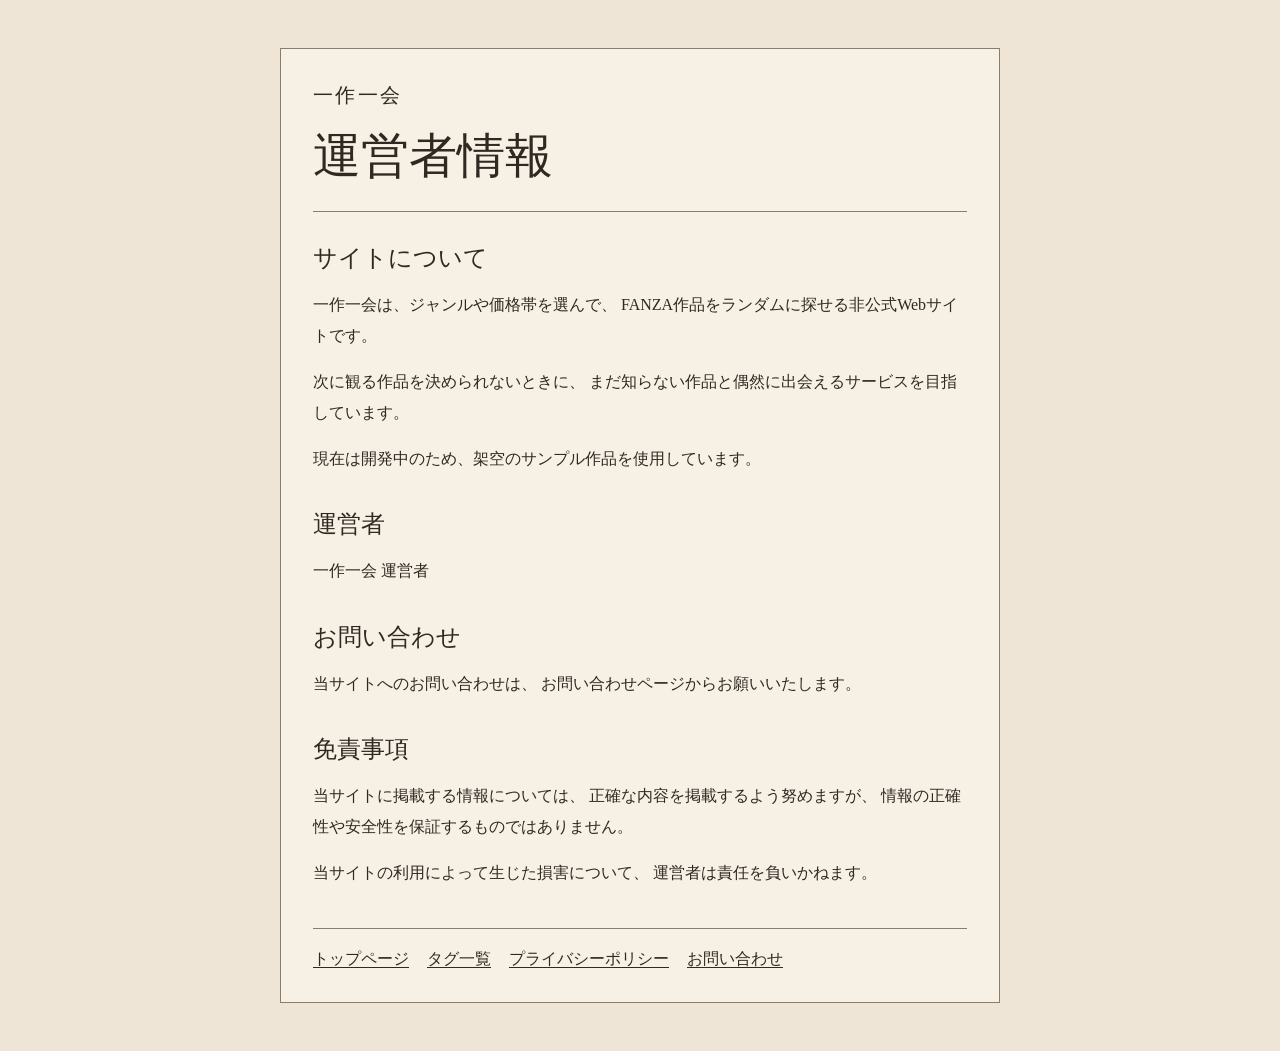
==== about.html @ f024fc67 "Add files via upload タグ機能と年齢確認を更新" ====
<!DOCTYPE html>
<html lang="ja">
<head>
  <meta charset="UTF-8">
  <meta name="viewport" content="width=device-width, initial-scale=1.0">

  <title>運営者情報 | 一作一会</title>

  <link rel="stylesheet" href="style.css">
</head>

<body>
  <main class="container legal-page">
    <header>
      <p class="site-name">一作一会</p>
      <h1>運営者情報</h1>
    </header>

    <section class="legal-content">
      <h2>サイトについて</h2>

      <p>
       一作一会は、ジャンルや価格帯を選んで、
       FANZA作品をランダムに探せる非公式Webサイトです。
      </p>

      <p>
       次に観る作品を決められないときに、
       まだ知らない作品と偶然に出会えるサービスを目指しています。
      </p>

       <p>
        現在は開発中のため、架空のサンプル作品を使用しています。
       </p>

      <h2>運営者</h2>

      <p>
         一作一会 運営者
      </p>

      <h2>お問い合わせ</h2>

      <p>
        当サイトへのお問い合わせは、
        お問い合わせページからお願いいたします。
      </p>

      <h2>免責事項</h2>

      <p>
        当サイトに掲載する情報については、
        正確な内容を掲載するよう努めますが、
        情報の正確性や安全性を保証するものではありません。
      </p>

      <p>
        当サイトの利用によって生じた損害について、
        運営者は責任を負いかねます。
      </p>
    </section>

    <nav class="back-link footer-links">
     <a href="index.html">トップページ</a>
     <a href="tags.html">タグ一覧</a>
     <a href="privacy.html">プライバシーポリシー</a>
     <a href="contact.html">お問い合わせ</a>
    </nav>
  </main>
</body>
</html>
---- style.css ----
/* =========================
   基本設定
========================= */

* {
  box-sizing: border-box;
}

body {
  margin: 0;
  min-height: 100vh;
  padding: 48px 20px;
  font-family: Georgia, "Times New Roman", serif;
  color: #2f2922;
  background: #eee5d6;
}

.container,
.age-gate {
  width: min(720px, 100%);
  margin: 0 auto;
  padding: 32px;
  border: 1px solid #8d7c68;
  background: #f7f0e5;
}

header {
  padding-bottom: 24px;
  border-bottom: 1px solid #8d7c68;
}

.site-name,
.age-gate-site-name {
  margin: 0 0 16px;
  font-size: 20px;
  line-height: 1.4;
  letter-spacing: 0.12em;
}

h1 {
  margin: 0;
  font-size: clamp(30px, 5vw, 48px);
  font-weight: normal;
  line-height: 1.3;
}


/* =========================
   共通ボタン・リンク
========================= */

button,
#productLink,
.age-gate-buttons a,
#tagSelectLink {
  padding: 11px 18px;
  border: 1px solid #594d40;
  border-radius: 0;
  font: inherit;
  color: #2f2922;
  background: transparent;
  text-decoration: none;
  cursor: pointer;
}

button:hover:not(:disabled),
#productLink:hover,
.age-gate-buttons a:hover,
#tagSelectLink:hover {
  color: #f7f0e5;
  background: #594d40;
}

button:disabled {
  cursor: not-allowed;
}


/* =========================
   年齢確認画面
========================= */

.age-gate-content {
  text-align: center;
}

.age-gate-site-name {
  margin-bottom: 24px;
}

.age-gate h1 {
  margin-bottom: 28px;
}

.age-gate-content > p:not(.age-gate-site-name) {
  margin: 0 0 12px;
  line-height: 1.8;
}

.age-gate-buttons {
  display: flex;
  justify-content: center;
  flex-wrap: wrap;
  gap: 12px;
  margin-top: 32px;
}


/* =========================
   サイト説明
========================= */

.site-introduction {
  margin: 24px 0 28px;
}

.site-introduction p {
  margin: 0 0 12px;
  line-height: 1.8;
}

.sample-notice {
  padding: 12px 14px;
  border-left: 3px solid #8d7c68;
  background: #eee5d6;
  font-size: 15px;
}


/* =========================
   検索条件エリア
========================= */

.search-conditions {
  margin: 32px 0 36px;
  padding: 22px;
  border: 1px solid #c2b29d;
  background: #f3eadc;
}

.condition-row {
  display: grid;
  grid-template-columns: minmax(0, 1fr) auto;
  gap: 24px;
  align-items: center;
}

.condition-row + .condition-row {
  margin-top: 18px;
}

.selected-tag-text {
  min-width: 0;
  margin: 0;
  line-height: 1.6;
  overflow-wrap: anywhere;
}

#selectedTagName {
  font-weight: bold;
}

#tagSelectLink {
  display: inline-block;
  white-space: nowrap;
  background: #f7f0e5;
}

.price-filter {
  display: flex;
  align-items: center;
  flex-wrap: wrap;
  gap: 8px;
  min-width: 0;
  margin: 0;
}

#priceSelect {
  min-width: 170px;
  padding: 8px 12px;
  border: 1px solid #8d7c68;
  border-radius: 0;
  font: inherit;
  color: #2f2922;
  background: #fffaf2;
}

#resultCount {
  margin: 0;
  line-height: 1.6;
  white-space: nowrap;
}

.condition-reset {
  margin-top: 22px;
  padding-top: 18px;
  border-top: 1px solid #c2b29d;
}

#resetButton {
  margin: 0;
  padding: 8px 16px;
}


/* =========================
   作品表示
========================= */

.product {
  padding-top: 4px;
  transition: opacity 0.25s ease;
}

.product.fade-out {
  opacity: 0;
}

#productImage {
  display: block;
  width: 100%;
  aspect-ratio: 16 / 9;
  object-fit: cover;
  border: 1px solid #8d7c68;
  background: #e4d7c3;
}

#title {
  margin: 24px 0 8px;
  font-size: 21px;
  line-height: 1.6;
}

#price {
  min-height: 24px;
  margin: 0;
}

#genre,
#message {
  line-height: 1.6;
}

.buttons {
  display: flex;
  flex-wrap: wrap;
  gap: 12px;
  margin-top: 28px;
}


/* =========================
   タグ一覧ページ
========================= */

.tag-page {
  padding-top: 28px;
}

.tag-page > p {
  margin: 0;
  line-height: 1.8;
}

#tagList {
  display: flex;
  flex-wrap: wrap;
  gap: 12px;
  margin-top: 24px;
}

#tagList a {
  display: inline-block;
  padding: 10px 16px;
  border: 1px solid #9f927e;
  color: inherit;
  background: #f4ecde;
  text-decoration: none;
}

#tagList a:hover {
  background: #e8dcc8;
}


/* =========================
   フッター
========================= */

.site-footer {
  margin-top: 40px;
  padding-top: 24px;
  border-top: 1px solid #8d7c68;
  font-size: 14px;
}

.footer-links {
  display: flex;
  flex-wrap: wrap;
  gap: 10px 18px;
}

.footer-links a,
.back-link a,
.contact-email a {
  color: #2f2922;
  text-underline-offset: 3px;
}

.footer-links a:hover {
  text-decoration-thickness: 2px;
}

.affiliate-notice {
  margin: 20px 0 10px;
  line-height: 1.7;
}

.copyright {
  margin: 0;
  font-size: 13px;
  letter-spacing: 0.04em;
}


/* =========================
   運営者情報・規約ページ
========================= */

.legal-page {
  max-width: 900px;
}

.legal-content {
  padding-top: 28px;
}

.legal-content h2 {
  margin: 32px 0 14px;
  font-size: 24px;
  font-weight: normal;
  line-height: 1.5;
}

.legal-content h2:first-child {
  margin-top: 0;
}

.legal-content p {
  margin: 0 0 16px;
  line-height: 1.9;
}

.policy-date {
  margin-top: 32px;
  text-align: right;
  font-size: 14px;
}

.back-link {
  margin: 40px 0 0;
  padding-top: 20px;
  border-top: 1px solid #8d7c68;
}


/* =========================
   お問い合わせ先
========================= */

.contact-information {
  margin-top: 28px;
  padding: 20px;
  border-left: 3px solid #8d7c68;
  background: #eee5d6;
}

.contact-information p {
  margin: 0 0 12px;
}

.contact-information p:last-child {
  margin-bottom: 0;
}

.contact-email {
  font-size: 18px;
  overflow-wrap: anywhere;
}


/* =========================
   スマートフォン表示
========================= */

@media (max-width: 600px) {
  body {
    padding: 16px;
  }

  .container,
  .age-gate {
    width: 100%;
    padding: 24px 18px;
  }

  h1 {
    font-size: 24px;
  }

  #title {
    font-size: 20px;
  }

  .search-conditions {
    margin: 24px 0 28px;
    padding: 18px;
  }

  .condition-row {
    grid-template-columns: 1fr;
    gap: 12px;
    align-items: start;
  }

  .condition-row + .condition-row {
    margin-top: 20px;
  }

  #tagSelectLink {
    width: 100%;
    text-align: center;
  }

  .price-filter {
    display: grid;
    grid-template-columns: 1fr;
    gap: 8px;
    width: 100%;
  }

  #priceSelect {
    width: 100%;
    min-width: 0;
  }

  #resultCount {
    white-space: normal;
  }

  .condition-reset {
    margin-top: 18px;
    padding-top: 16px;
  }

  .buttons,
  .age-gate-buttons,
  .footer-links {
    display: grid;
  }

  button,
  #productLink,
  .age-gate-buttons a {
    width: 100%;
    text-align: center;
  }

  #tagList {
    gap: 8px;
  }

  #tagList a {
    padding: 8px 12px;
    font-size: 14px;
  }

  .footer-links {
    gap: 12px;
  }

  .legal-content h2 {
    font-size: 21px;
  }

  .policy-date {
    text-align: left;
  }
}
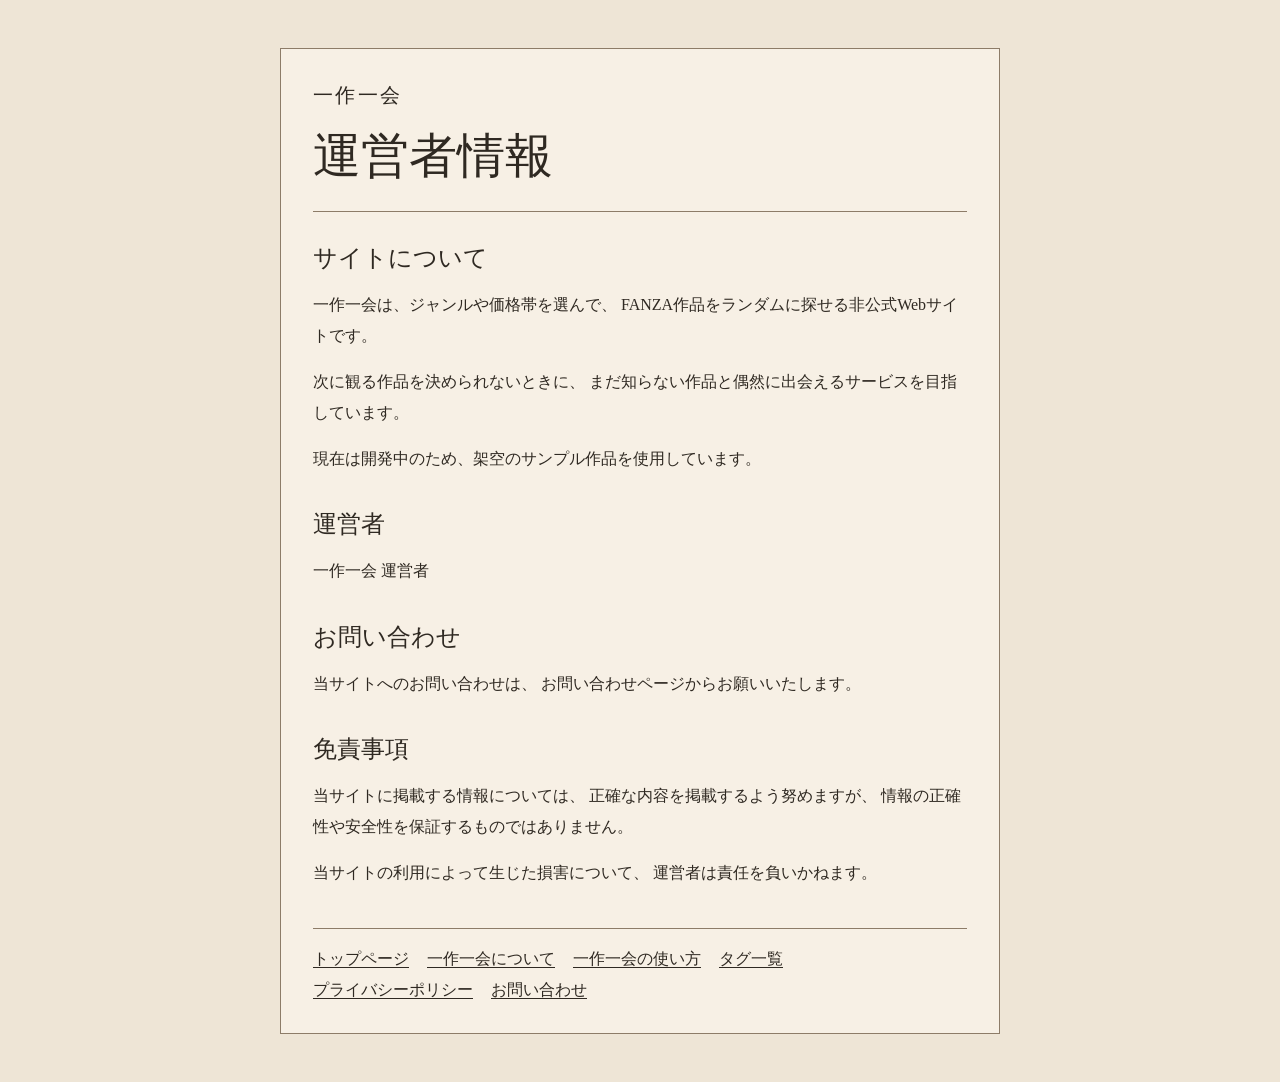
==== commit d106e208: "Add files via upload 使い方とサイトの概要についての説明ページを追加しました" ====
--- a/about.html
+++ b/about.html
@@ -62,8 +62,10 @@
 
     <nav class="back-link footer-links">
      <a href="index.html">トップページ</a>
+     <a href="concept.html">一作一会について</a>
+     <a href="guide.html">一作一会の使い方</a>
      <a href="tags.html">タグ一覧</a>
-     <a href="privacy.html">プライバシーポリシー</a>
+  　 <a href="privacy.html">プライバシーポリシー</a>
      <a href="contact.html">お問い合わせ</a>
     </nav>
   </main>
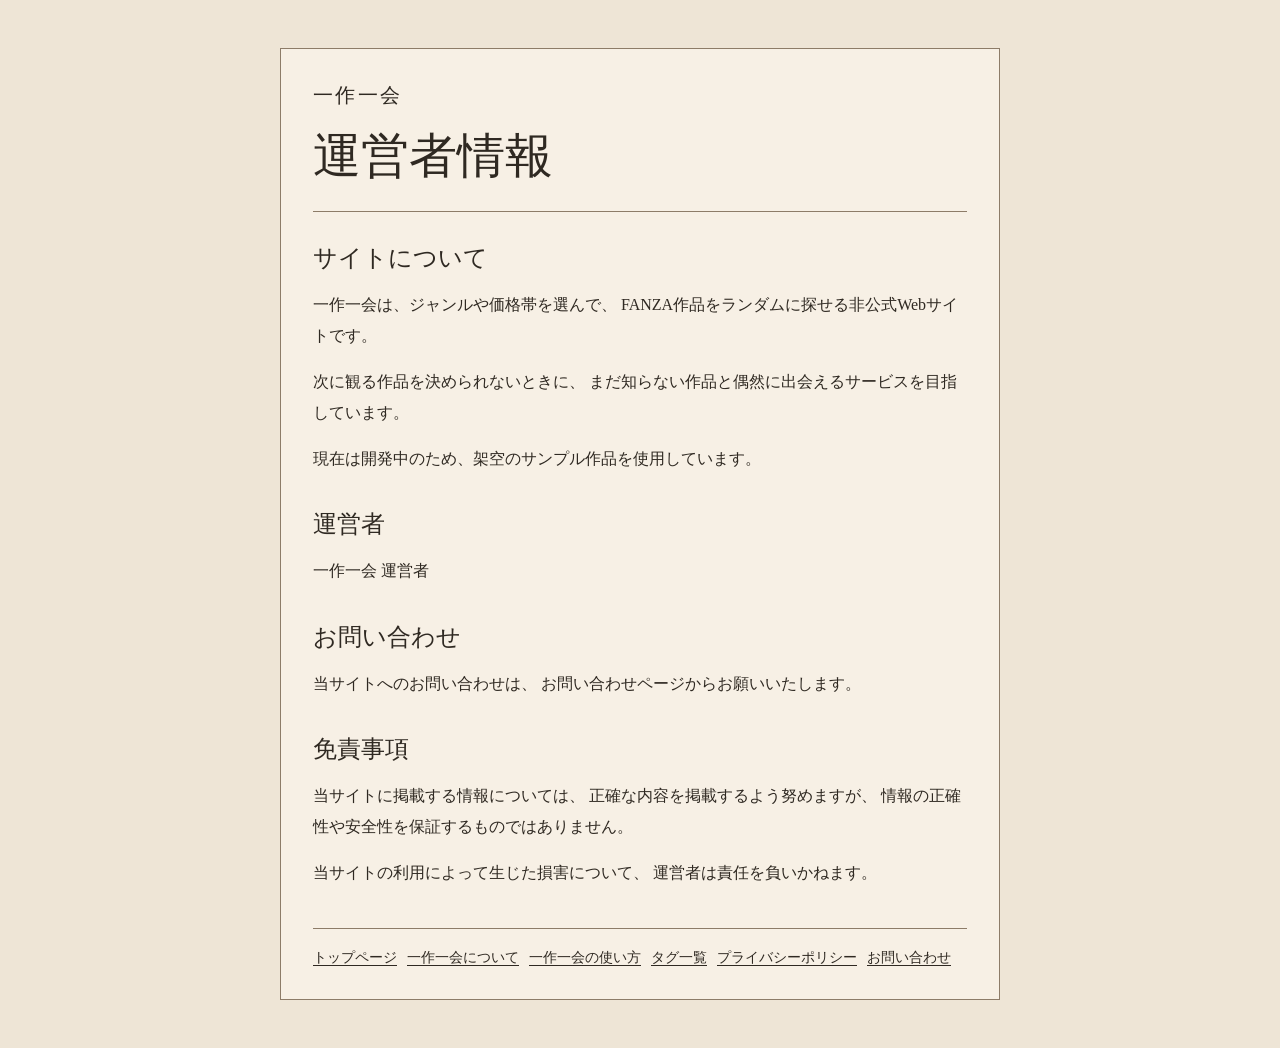
==== commit b69565ac: "Add files via upload サイト内リンクとフッターレイアウトを調整" ====
--- a/about.html
+++ b/about.html
@@ -12,7 +12,9 @@
 <body>
   <main class="container legal-page">
     <header>
-      <p class="site-name">一作一会</p>
+      <p class="site-name">
+       <a href="index.html">一作一会</a>
+      </p>
       <h1>運営者情報</h1>
     </header>
 
@@ -65,7 +67,7 @@
      <a href="concept.html">一作一会について</a>
      <a href="guide.html">一作一会の使い方</a>
      <a href="tags.html">タグ一覧</a>
-  　 <a href="privacy.html">プライバシーポリシー</a>
+     <a href="privacy.html">プライバシーポリシー</a>
      <a href="contact.html">お問い合わせ</a>
     </nav>
   </main>
--- a/style.css
+++ b/style.css
@@ -296,7 +296,7 @@
 
 .footer-links {
   display: flex;
-  flex-wrap: wrap;
+  flex-wrap: nowrap;
   gap: 10px 18px;
 }
 
@@ -322,6 +322,11 @@
   letter-spacing: 0.04em;
 }
 
+.footer-divider {
+  margin: 28px 0 24px;
+  border-top: 1px solid #b8aa95;
+}
+
 
 /* =========================
    運営者情報・規約ページ
@@ -393,6 +398,19 @@
    スマートフォン表示
 ========================= */
 
+@media (min-width: 601px) {
+  .footer-links {
+    flex-wrap: nowrap;
+    gap: 10px;
+    justify-content: flex-start;
+  }
+
+  .footer-links a {
+    white-space: nowrap;
+    font-size: 14px;
+  }
+}
+
 @media (max-width: 600px) {
   body {
     padding: 16px;
@@ -477,6 +495,7 @@
 
   .footer-links {
     gap: 12px;
+    flex-wrap: wrap;
   }
 
   .legal-content h2 {
@@ -486,4 +505,13 @@
   .policy-date {
     text-align: left;
   }
+}
+
+.site-name a {
+  color: inherit;
+  text-decoration: none;
+}
+
+.site-name a:hover {
+  text-decoration: none;
 }
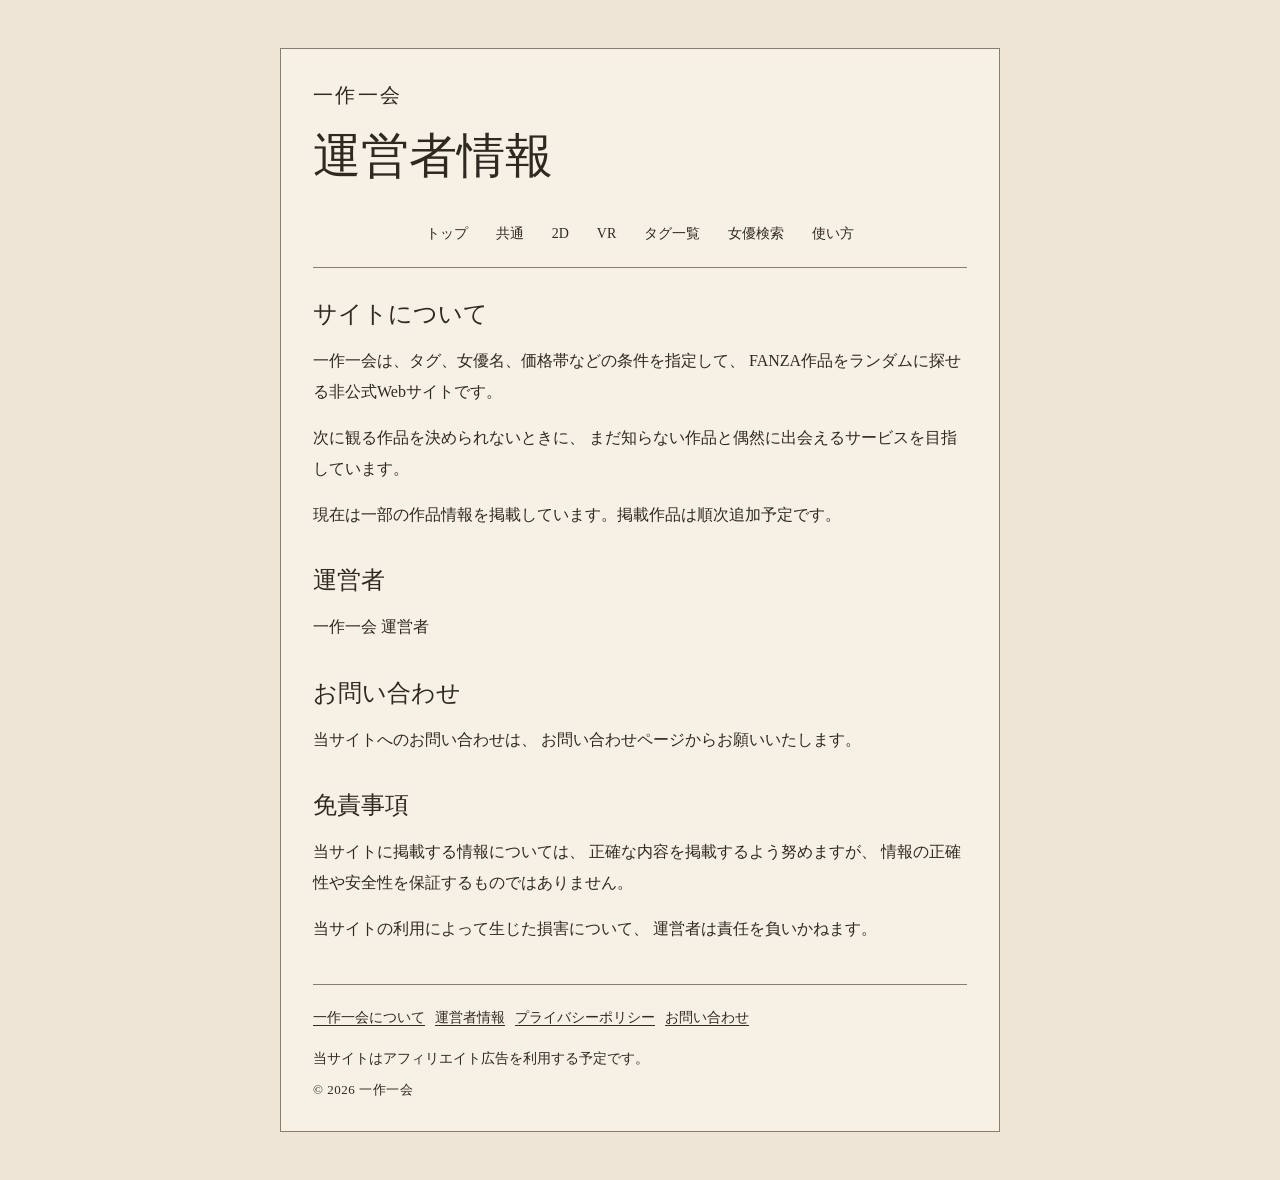
==== commit 641559e9: "2D VR対応と実作品データ追加" ====
--- a/about.html
+++ b/about.html
@@ -1,10 +1,13 @@
 <!DOCTYPE html>
 <html lang="ja">
+
 <head>
   <meta charset="UTF-8">
   <meta name="viewport" content="width=device-width, initial-scale=1.0">
 
   <title>運営者情報 | 一作一会</title>
+
+  <meta name="description" content="FANZA作品をランダムに探せる非公式Webサイト「一作一会」の運営者情報、サイト概要、免責事項について掲載しています。">
 
   <link rel="stylesheet" href="style.css">
 </head>
@@ -13,32 +16,43 @@
   <main class="container legal-page">
     <header>
       <p class="site-name">
-       <a href="index.html">一作一会</a>
+        <a href="index.html">一作一会</a>
       </p>
+
       <h1>運営者情報</h1>
+
+      <nav class="main-nav">
+        <a href="index.html">トップ</a>
+        <a href="index.html">共通</a>
+        <a href="index.html?type=2d">2D</a>
+        <a href="index.html?type=vr">VR</a>
+        <a href="tags.html">タグ一覧</a>
+        <a href="actresses.html">女優検索</a>
+        <a href="guide.html">使い方</a>
+      </nav>
     </header>
 
     <section class="legal-content">
       <h2>サイトについて</h2>
 
       <p>
-       一作一会は、ジャンルや価格帯を選んで、
-       FANZA作品をランダムに探せる非公式Webサイトです。
+        一作一会は、タグ、女優名、価格帯などの条件を指定して、
+        FANZA作品をランダムに探せる非公式Webサイトです。
       </p>
 
       <p>
-       次に観る作品を決められないときに、
-       まだ知らない作品と偶然に出会えるサービスを目指しています。
+        次に観る作品を決められないときに、
+        まだ知らない作品と偶然に出会えるサービスを目指しています。
       </p>
 
-       <p>
-        現在は開発中のため、架空のサンプル作品を使用しています。
-       </p>
+      <p class="development-notice">
+        現在は一部の作品情報を掲載しています。掲載作品は順次追加予定です。
+      </p>
 
       <h2>運営者</h2>
 
       <p>
-         一作一会 運営者
+        一作一会 運営者
       </p>
 
       <h2>お問い合わせ</h2>
@@ -62,14 +76,23 @@
       </p>
     </section>
 
-    <nav class="back-link footer-links">
-     <a href="index.html">トップページ</a>
-     <a href="concept.html">一作一会について</a>
-     <a href="guide.html">一作一会の使い方</a>
-     <a href="tags.html">タグ一覧</a>
-     <a href="privacy.html">プライバシーポリシー</a>
-     <a href="contact.html">お問い合わせ</a>
-    </nav>
+    <footer class="site-footer">
+      <nav class="footer-links">
+        <a href="concept.html">一作一会について</a>
+        <a href="about.html">運営者情報</a>
+        <a href="privacy.html">プライバシーポリシー</a>
+        <a href="contact.html">お問い合わせ</a>
+      </nav>
+
+      <p class="affiliate-notice">
+        当サイトはアフィリエイト広告を利用する予定です。
+      </p>
+
+      <p class="copyright">
+        &copy; 2026 一作一会
+      </p>
+    </footer>
   </main>
 </body>
+
 </html>
--- a/style.css
+++ b/style.css
@@ -29,6 +29,31 @@
   border-bottom: 1px solid #8d7c68;
 }
 
+/* =========================
+上部ナビゲーション
+========================= */
+
+.main-nav {
+  display: flex;
+  justify-content: center;
+  align-items: center;
+  gap: 28px;
+  margin: 22px 0 0;
+  padding: 16px 0 0;
+}
+
+.main-nav a {
+  color: #2f2922;
+  font-size: 14px;
+  text-decoration: none;
+  white-space: nowrap;
+}
+
+.main-nav a:hover {
+  text-decoration: underline;
+  text-underline-offset: 3px;
+}
+
 .site-name,
 .age-gate-site-name {
   margin: 0 0 16px;
@@ -52,7 +77,8 @@
 button,
 #productLink,
 .age-gate-buttons a,
-#tagSelectLink {
+#tagSelectLink,
+#actressSelectLink {
   padding: 11px 18px;
   border: 1px solid #594d40;
   border-radius: 0;
@@ -66,7 +92,8 @@
 button:hover:not(:disabled),
 #productLink:hover,
 .age-gate-buttons a:hover,
-#tagSelectLink:hover {
+#tagSelectLink:hover,
+#actressSelectLink:hover {
   color: #f7f0e5;
   background: #594d40;
 }
@@ -160,7 +187,8 @@
   font-weight: bold;
 }
 
-#tagSelectLink {
+#tagSelectLink,
+#actressSelectLink {
   display: inline-block;
   white-space: nowrap;
   background: #f7f0e5;
@@ -422,9 +450,26 @@
     padding: 24px 18px;
   }
 
-  h1 {
+  h1 {  justify-content: flex-start;
+    gap: 18px;
+    margin: 16px 0 20px;
+    padding: 10px 0;
+    overflow-x: auto;
     font-size: 24px;
   }
+
+  .main-nav {
+  justify-content: flex-start;
+  gap: 18px;
+  margin: 18px 0 0;
+  padding: 14px 0 0;
+  overflow-x: auto;
+}
+
+.main-nav a {
+  flex: 0 0 auto;
+  font-size: 13px;
+}
 
   #title {
     font-size: 20px;
@@ -445,10 +490,11 @@
     margin-top: 20px;
   }
 
-  #tagSelectLink {
-    width: 100%;
-    text-align: center;
-  }
+  #tagSelectLink,
+  #actressSelectLink {
+  width: 100%;
+  text-align: center;
+}
 
   .price-filter {
     display: grid;
@@ -514,4 +560,60 @@
 
 .site-name a:hover {
   text-decoration: none;
+}
+
+.actress-search {
+  margin-top: 24px;
+}
+
+.actress-search label {
+  display: block;
+  margin-bottom: 8px;
+}
+
+#actressSearchInput {
+  width: 100%;
+  max-width: 360px;
+  padding: 10px 12px;
+  font-size: 16px;
+}
+
+#actressResults {
+  margin-top: 16px;
+  display: flex;
+  flex-direction: column;
+  align-items: flex-start;
+  gap: 8px;
+}
+
+#actressResults a {
+  display: inline-block;
+  padding: 6px 10px;
+}
+
+.main-nav a.active-type {
+  display: inline-block;
+  padding: 6px 14px;
+  border: 1px solid #594d40;
+  background: #594d40;
+  color: #f8f3ea;
+  text-decoration: none;
+}
+
+.type-indicator {
+  display: inline-block;
+  margin-top: 16px;
+  padding: 8px 14px;
+  border: 1px solid #594d40;
+  background: #efe4d3;
+  color: #594d40;
+  font-size: 14px;
+}
+
+.type-indicator.is-2d {
+  background: #efe4d3;
+}
+
+.type-indicator.is-vr {
+  background: #e4eadf;
 }
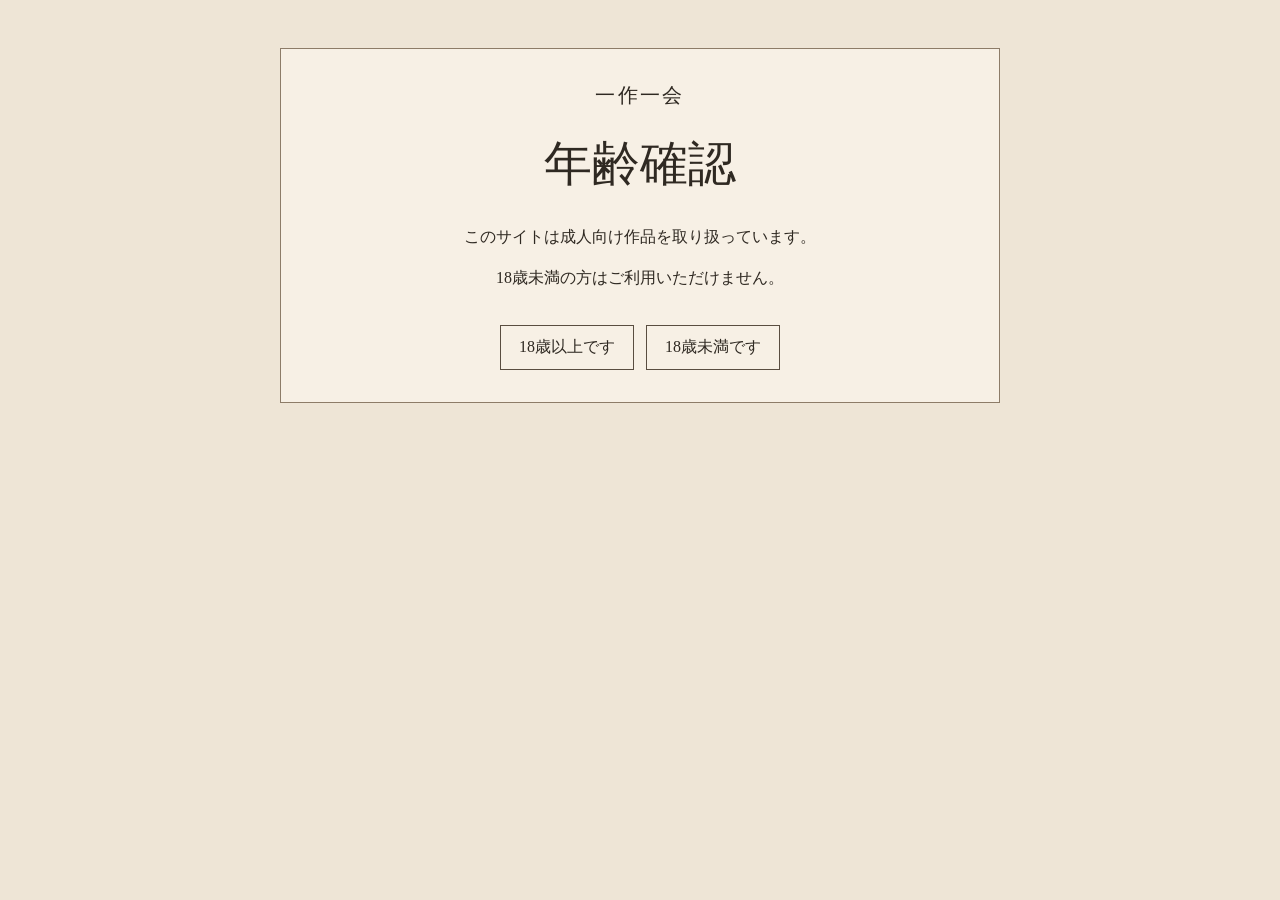
==== commit 6c6c6763: "Add affiliate links and PR notices" ====
--- a/about.html
+++ b/about.html
@@ -13,7 +13,33 @@
 </head>
 
 <body>
-  <main class="container legal-page">
+  <div id="ageGate" class="age-gate">
+    <div class="age-gate-content">
+      <p class="age-gate-site-name">一作一会</p>
+
+      <h1>年齢確認</h1>
+
+      <p>
+        このサイトは成人向け作品を取り扱っています。
+      </p>
+
+      <p>
+        18歳未満の方はご利用いただけません。
+      </p>
+
+      <div class="age-gate-buttons">
+        <button id="ageConfirmButton" type="button">
+          18歳以上です
+        </button>
+
+        <a href="https://www.google.com/">
+          18歳未満です
+        </a>
+      </div>
+    </div>
+  </div>
+
+  <main id="mainContent" class="container legal-page" hidden>
     <header>
       <p class="site-name">
         <a href="index.html">一作一会</a>
@@ -31,6 +57,10 @@
         <a href="guide.html">使い方</a>
       </nav>
     </header>
+
+    <p class="affiliate-pr-notice">
+      <strong>PR</strong> 当サイトはアフィリエイト広告を利用しています。
+    </p>
 
     <section class="legal-content">
       <h2>サイトについて</h2>
@@ -85,14 +115,34 @@
       </nav>
 
       <p class="affiliate-notice">
-        当サイトはアフィリエイト広告を利用する予定です。
-      </p>
+        当サイトはアフィリエイト広告を利用しています。
+      </p>>
 
       <p class="copyright">
         &copy; 2026 一作一会
       </p>
     </footer>
   </main>
+
+  <script>
+    const ageGate = document.getElementById("ageGate");
+    const mainContent = document.getElementById("mainContent");
+    const ageConfirmButton = document.getElementById("ageConfirmButton");
+
+    const ageConfirmed = sessionStorage.getItem("ageConfirmed");
+
+    if (ageConfirmed === "true") {
+      ageGate.hidden = true;
+      mainContent.hidden = false;
+    }
+
+    ageConfirmButton.addEventListener("click", () => {
+      sessionStorage.setItem("ageConfirmed", "true");
+
+      ageGate.hidden = true;
+      mainContent.hidden = false;
+    });
+  </script>
 </body>
 
 </html>
--- a/style.css
+++ b/style.css
@@ -132,6 +132,23 @@
   margin-top: 32px;
 }
 
+/* =========================
+   PR表記
+========================= */
+
+.affiliate-pr-notice {
+  margin: 20px 0 0;
+  padding: 10px 14px;
+  border-left: 3px solid #8d7c68;
+  background: #eee5d6;
+  font-size: 14px;
+  line-height: 1.6;
+}
+
+.affiliate-pr-notice strong {
+  margin-right: 6px;
+  font-size: 15px;
+}
 
 /* =========================
    サイト説明
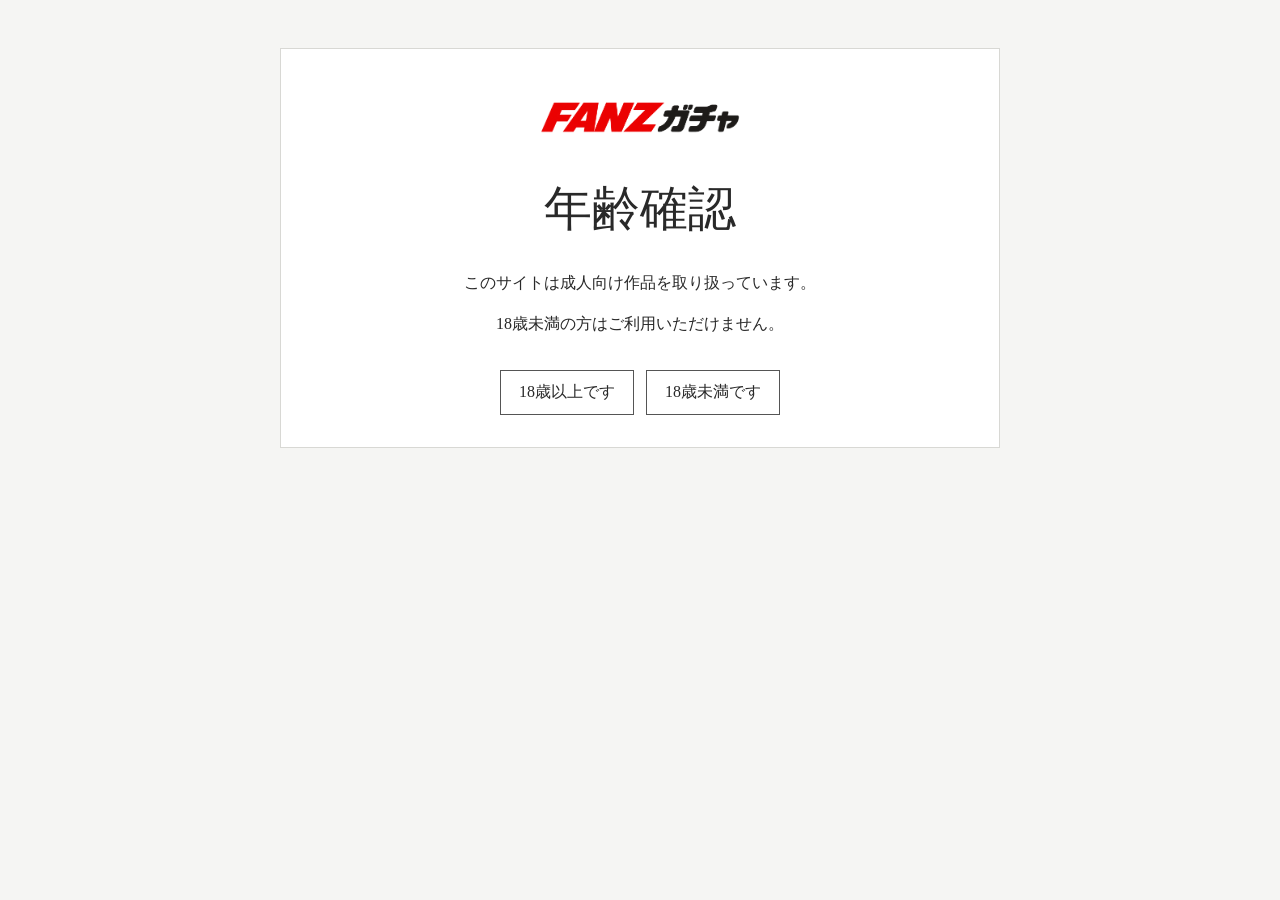
==== commit 71537560: "Add multi-tag and multi-actress filtering" ====
--- a/about.html
+++ b/about.html
@@ -5,9 +5,12 @@
   <meta charset="UTF-8">
   <meta name="viewport" content="width=device-width, initial-scale=1.0">
 
-  <title>運営者情報 | 一作一会</title>
+  <title>運営者情報｜FANZガチャ</title>
 
-  <meta name="description" content="FANZA作品をランダムに探せる非公式Webサイト「一作一会」の運営者情報、サイト概要、免責事項について掲載しています。">
+  <meta
+    name="description"
+    content="FANZA作品をランダムに探せる非公式Webサイト「FANZガチャ」の運営者情報、サイト概要、免責事項について掲載しています。"
+  >
 
   <link rel="stylesheet" href="style.css">
 </head>
@@ -15,7 +18,13 @@
 <body>
   <div id="ageGate" class="age-gate">
     <div class="age-gate-content">
-      <p class="age-gate-site-name">一作一会</p>
+      <p class="age-gate-site-name">
+        <img
+          src="images/fanz-gacha-logo.png"
+          alt="FANZガチャ"
+          class="site-logo-image"
+        >
+      </p>
 
       <h1>年齢確認</h1>
 
@@ -42,7 +51,13 @@
   <main id="mainContent" class="container legal-page" hidden>
     <header>
       <p class="site-name">
-        <a href="index.html">一作一会</a>
+        <a href="index.html">
+          <img
+            src="images/fanz-gacha-logo.png"
+            alt="FANZガチャ"
+            class="site-logo-image"
+          >
+        </a>
       </p>
 
       <h1>運営者情報</h1>
@@ -66,24 +81,31 @@
       <h2>サイトについて</h2>
 
       <p>
-        一作一会は、タグ、女優名、価格帯などの条件を指定して、
+        FANZガチャは、タグ、女優名、2D・VRなどの条件から、
         FANZA作品をランダムに探せる非公式Webサイトです。
       </p>
 
       <p>
-        次に観る作品を決められないときに、
-        まだ知らない作品と偶然に出会えるサービスを目指しています。
+        条件に合う作品の中から1作品をランダムに表示することで、
+        自分では選ばなかった作品や、まだ知らない作品と出会えるサービスを目指しています。
       </p>
 
-      <p class="development-notice">
-        現在は一部の作品情報を掲載しています。掲載作品は順次追加予定です。
+      <p>
+        当サイトでは、FANZA Web APIの対象作品から
+        条件に合う作品情報を取得して表示しています。
       </p>
+
+      <p>
+        FANZガチャはFANZAの公式サービスではありません。
+      </p>
+
 
       <h2>運営者</h2>
 
       <p>
-        一作一会 運営者
+        FANZガチャ 運営者
       </p>
+
 
       <h2>お問い合わせ</h2>
 
@@ -92,23 +114,47 @@
         お問い合わせページからお願いいたします。
       </p>
 
+
+      <h2>アフィリエイトについて</h2>
+
+      <p>
+        当サイトはアフィリエイト広告を利用しています。
+      </p>
+
+      <p>
+        当サイト内の商品リンクなどを経由して商品が購入された場合、
+        運営者が報酬を受け取ることがあります。
+      </p>
+
+
       <h2>免責事項</h2>
 
       <p>
         当サイトに掲載する情報については、
-        正確な内容を掲載するよう努めますが、
-        情報の正確性や安全性を保証するものではありません。
+        正確な内容を提供するよう努めていますが、
+        情報の正確性、完全性、最新性を保証するものではありません。
       </p>
 
       <p>
-        当サイトの利用によって生じた損害について、
-        運営者は責任を負いかねます。
+        作品の価格、販売状況、配信状況、商品内容などは
+        変更される場合があります。
+        最新の情報はFANZAの商品ページでご確認ください。
+      </p>
+
+      <p>
+        当サイトからリンクやバナーなどによって移動した外部サイトで提供される
+        情報、商品、サービス等について、当サイトは責任を負いかねます。
+      </p>
+
+      <p>
+        当サイトの利用によって生じた損害やトラブルについて、
+        運営者は責任を負いかねますので、あらかじめご了承ください。
       </p>
     </section>
 
     <footer class="site-footer">
       <nav class="footer-links">
-        <a href="concept.html">一作一会について</a>
+        <a href="concept.html">FANZガチャについて</a>
         <a href="about.html">運営者情報</a>
         <a href="privacy.html">プライバシーポリシー</a>
         <a href="contact.html">お問い合わせ</a>
@@ -116,10 +162,10 @@
 
       <p class="affiliate-notice">
         当サイトはアフィリエイト広告を利用しています。
-      </p>>
+      </p>
 
       <p class="copyright">
-        &copy; 2026 一作一会
+        &copy; 2026 FANZガチャ
       </p>
     </footer>
   </main>
--- a/style.css
+++ b/style.css
@@ -10,9 +10,10 @@
   margin: 0;
   min-height: 100vh;
   padding: 48px 20px;
+
   font-family: Georgia, "Times New Roman", serif;
-  color: #2f2922;
-  background: #eee5d6;
+  color: #292929;
+  background: #f5f5f3;
 }
 
 .container,
@@ -20,17 +21,51 @@
   width: min(720px, 100%);
   margin: 0 auto;
   padding: 32px;
-  border: 1px solid #8d7c68;
-  background: #f7f0e5;
+
+  background: #ffffff;
+  border: 1px solid #d8d8d4;
 }
 
 header {
   padding-bottom: 24px;
-  border-bottom: 1px solid #8d7c68;
-}
-
-/* =========================
-上部ナビゲーション
+  border-bottom: 1px solid #d4d4d0;
+}
+
+h1 {
+  margin: 0;
+
+  font-size: clamp(30px, 5vw, 48px);
+  font-weight: normal;
+  line-height: 1.3;
+}
+
+
+/* =========================
+   ロゴ
+========================= */
+
+.site-name,
+.age-gate-site-name {
+  margin: 0 0 14px;
+}
+
+.site-name a {
+  display: inline-block;
+
+  color: inherit;
+  text-decoration: none;
+}
+
+.site-logo-image {
+  display: block;
+  width: 220px;
+  max-width: 100%;
+  height: auto;
+}
+
+
+/* =========================
+   上部ナビゲーション
 ========================= */
 
 .main-nav {
@@ -38,12 +73,15 @@
   justify-content: center;
   align-items: center;
   gap: 28px;
-  margin: 22px 0 0;
-  padding: 16px 0 0;
+
+  margin: 12px 0 0;
+  padding-top: 10px;
 }
 
 .main-nav a {
-  color: #2f2922;
+  flex: 0 0 auto;
+
+  color: #292929;
   font-size: 14px;
   text-decoration: none;
   white-space: nowrap;
@@ -54,19 +92,40 @@
   text-underline-offset: 3px;
 }
 
-.site-name,
-.age-gate-site-name {
-  margin: 0 0 16px;
-  font-size: 20px;
-  line-height: 1.4;
-  letter-spacing: 0.12em;
-}
-
-h1 {
-  margin: 0;
-  font-size: clamp(30px, 5vw, 48px);
-  font-weight: normal;
-  line-height: 1.3;
+.main-nav a.active-type {
+  padding: 6px 14px;
+
+  border: 1px solid #3f3f3f;
+  background: #3f3f3f;
+  color: #ffffff;
+
+  text-decoration: none;
+}
+
+
+/* =========================
+   表示タイプ
+========================= */
+
+.type-indicator {
+  display: inline-block;
+
+  margin-top: 12px;
+  padding: 8px 14px;
+
+  border: 1px solid #c8c8c4;
+  background: #f7f7f5;
+
+  color: #444444;
+  font-size: 14px;
+}
+
+.type-indicator.is-2d {
+  background: #f7f7f5;
+}
+
+.type-indicator.is-vr {
+  background: #f1f5f1;
 }
 
 
@@ -80,11 +139,14 @@
 #tagSelectLink,
 #actressSelectLink {
   padding: 11px 18px;
-  border: 1px solid #594d40;
+
+  border: 1px solid #555555;
   border-radius: 0;
+
   font: inherit;
-  color: #2f2922;
-  background: transparent;
+  color: #292929;
+  background: #ffffff;
+
   text-decoration: none;
   cursor: pointer;
 }
@@ -94,12 +156,13 @@
 .age-gate-buttons a:hover,
 #tagSelectLink:hover,
 #actressSelectLink:hover {
-  color: #f7f0e5;
-  background: #594d40;
+  color: #ffffff;
+  background: #3f3f3f;
 }
 
 button:disabled {
   cursor: not-allowed;
+  opacity: 0.55;
 }
 
 
@@ -112,6 +175,9 @@
 }
 
 .age-gate-site-name {
+  display: flex;
+  justify-content: center;
+
   margin-bottom: 24px;
 }
 
@@ -119,7 +185,7 @@
   margin-bottom: 28px;
 }
 
-.age-gate-content > p:not(.age-gate-site-name) {
+.age-gate-content>p:not(.age-gate-site-name) {
   margin: 0 0 12px;
   line-height: 1.8;
 }
@@ -129,8 +195,10 @@
   justify-content: center;
   flex-wrap: wrap;
   gap: 12px;
+
   margin-top: 32px;
 }
+
 
 /* =========================
    PR表記
@@ -138,9 +206,11 @@
 
 .affiliate-pr-notice {
   margin: 20px 0 0;
-  padding: 10px 14px;
-  border-left: 3px solid #8d7c68;
-  background: #eee5d6;
+  padding: 11px 14px;
+
+  border-left: 3px solid #777777;
+  background: #f4f4f2;
+
   font-size: 14px;
   line-height: 1.6;
 }
@@ -150,6 +220,7 @@
   font-size: 15px;
 }
 
+
 /* =========================
    サイト説明
 ========================= */
@@ -165,8 +236,10 @@
 
 .sample-notice {
   padding: 12px 14px;
-  border-left: 3px solid #8d7c68;
-  background: #eee5d6;
+
+  border-left: 3px solid #777777;
+  background: #f4f4f2;
+
   font-size: 15px;
 }
 
@@ -176,10 +249,12 @@
 ========================= */
 
 .search-conditions {
-  margin: 32px 0 36px;
-  padding: 22px;
-  border: 1px solid #c2b29d;
-  background: #f3eadc;
+  margin: 30px 0 34px;
+  padding: 20px 0;
+
+  border-top: 1px solid #e2e2df;
+  border-bottom: 1px solid #e2e2df;
+  background: transparent;
 }
 
 .condition-row {
@@ -189,13 +264,14 @@
   align-items: center;
 }
 
-.condition-row + .condition-row {
-  margin-top: 18px;
+.condition-row+.condition-row {
+  margin-top: 16px;
 }
 
 .selected-tag-text {
   min-width: 0;
   margin: 0;
+
   line-height: 1.6;
   overflow-wrap: anywhere;
 }
@@ -207,44 +283,25 @@
 #tagSelectLink,
 #actressSelectLink {
   display: inline-block;
+  min-width: 130px;
   white-space: nowrap;
-  background: #f7f0e5;
-}
-
-.price-filter {
-  display: flex;
-  align-items: center;
-  flex-wrap: wrap;
-  gap: 8px;
-  min-width: 0;
-  margin: 0;
-}
-
-#priceSelect {
-  min-width: 170px;
-  padding: 8px 12px;
-  border: 1px solid #8d7c68;
-  border-radius: 0;
-  font: inherit;
-  color: #2f2922;
-  background: #fffaf2;
-}
-
-#resultCount {
-  margin: 0;
-  line-height: 1.6;
-  white-space: nowrap;
+  text-align: center;
 }
 
 .condition-reset {
-  margin-top: 22px;
-  padding-top: 18px;
-  border-top: 1px solid #c2b29d;
+  margin-top: 20px;
+  padding-top: 16px;
+
+  border-top: 1px solid #eeeeeb;
 }
 
 #resetButton {
   margin: 0;
-  padding: 8px 16px;
+  padding: 7px 14px;
+
+  border-color: #b8b8b4;
+  color: #666666;
+  font-size: 14px;
 }
 
 
@@ -265,24 +322,31 @@
   display: block;
   width: 100%;
   aspect-ratio: 16 / 9;
-  object-fit: cover;
-  border: 1px solid #8d7c68;
-  background: #e4d7c3;
+  object-fit: contain;
+
+  border: 1px solid #e0e0dc;
+  background: #f6f6f4;
 }
 
 #title {
-  margin: 24px 0 8px;
+  margin: 20px 0 8px;
+
   font-size: 21px;
   line-height: 1.6;
 }
 
 #price {
   min-height: 24px;
-  margin: 0;
-}
-
-#genre,
+  margin: 6px 0 0;
+}
+
+#genre {
+  margin-top: 12px;
+  line-height: 1.7;
+}
+
 #message {
+  margin-top: 12px;
   line-height: 1.6;
 }
 
@@ -290,7 +354,8 @@
   display: flex;
   flex-wrap: wrap;
   gap: 12px;
-  margin-top: 28px;
+
+  margin-top: 24px;
 }
 
 
@@ -302,31 +367,278 @@
   padding-top: 28px;
 }
 
-.tag-page > p {
-  margin: 0;
+.tag-page>p {
+  margin: 0 0 8px;
   line-height: 1.8;
 }
 
-#tagList {
+
+/* 選択中タグエリア */
+
+.tag-selection-panel {
+  margin-top: 22px;
+  padding: 18px;
+
+  border: 1px solid #d8d8d4;
+  background: #f7f7f5;
+}
+
+.tag-selection-title {
+  margin: 0 0 14px;
+
+  font-size: 15px;
+  font-weight: bold;
+}
+
+#selectedTags {
   display: flex;
   flex-wrap: wrap;
-  gap: 12px;
+  gap: 8px;
+
+  min-height: 36px;
+}
+
+.no-selected-tags {
+  color: #777777;
+  font-size: 14px;
+  line-height: 36px;
+}
+
+.selected-tag-chip {
+  width: auto;
+  padding: 7px 10px;
+
+  border: 1px solid #222222;
+  background: #222222;
+  color: #ffffff;
+
+  font-size: 14px;
+}
+
+.selected-tag-chip:hover {
+  background: #ffffff;
+  color: #222222;
+}
+
+.tag-selection-actions {
+  display: flex;
+  flex-wrap: wrap;
+  gap: 10px;
+
+  margin-top: 16px;
+}
+
+#applyTagsButton {
+  border-color: #222222;
+  background: #222222;
+  color: #ffffff;
+}
+
+#applyTagsButton:hover:not(:disabled) {
+  background: #e60012;
+  border-color: #e60012;
+}
+
+#clearTagsButton {
+  border-color: #aaaaaa;
+  color: #666666;
+  background: #ffffff;
+}
+
+
+/* タグ一覧 */
+
+#tagList {
+  display: grid;
+  grid-template-columns: repeat(3, minmax(0, 1fr));
+  gap: 10px;
+
   margin-top: 24px;
 }
 
-#tagList a {
-  display: inline-block;
-  padding: 10px 16px;
-  border: 1px solid #9f927e;
-  color: inherit;
-  background: #f4ecde;
-  text-decoration: none;
-}
-
-#tagList a:hover {
-  background: #e8dcc8;
-}
-
+#tagList .tag-choice {
+  display: flex;
+  align-items: center;
+  justify-content: center;
+
+  width: 100%;
+  min-height: 44px;
+  padding: 8px 10px;
+
+  border: 1px solid #d5d5d1;
+  background: #ffffff;
+  color: #292929;
+
+  font-size: 14px;
+  line-height: 1.4;
+  text-align: center;
+}
+
+#tagList .tag-choice:hover {
+  border-color: #222222;
+  background: #f1f1ef;
+  color: #292929;
+}
+
+#tagList .tag-choice.is-selected {
+  border-color: #222222;
+  background: #222222;
+  color: #ffffff;
+}
+
+/* =========================
+   女優検索ページ
+========================= */
+
+.actress-selection-panel {
+  margin-top: 22px;
+  padding: 18px;
+
+  border: 1px solid #d8d8d4;
+  background: #f7f7f5;
+}
+
+.actress-selection-title {
+  margin: 0 0 14px;
+
+  font-size: 15px;
+  font-weight: bold;
+}
+
+#selectedActresses {
+  display: flex;
+  flex-wrap: wrap;
+  gap: 8px;
+
+  min-height: 36px;
+}
+
+.no-selected-actresses {
+  color: #777777;
+  font-size: 14px;
+  line-height: 36px;
+}
+
+.selected-actress-chip {
+  width: auto;
+  padding: 7px 10px;
+
+  border: 1px solid #222222;
+  background: #222222;
+  color: #ffffff;
+
+  font-size: 14px;
+}
+
+.selected-actress-chip:hover {
+  background: #ffffff;
+  color: #222222;
+}
+
+.actress-selection-actions {
+  display: flex;
+  flex-wrap: wrap;
+  gap: 10px;
+
+  margin-top: 16px;
+}
+
+#applyActressesButton {
+  border-color: #222222;
+  background: #222222;
+  color: #ffffff;
+}
+
+#applyActressesButton:hover:not(:disabled) {
+  border-color: #e60012;
+  background: #e60012;
+}
+
+#clearActressesButton {
+  border-color: #aaaaaa;
+  background: #ffffff;
+  color: #666666;
+}
+
+
+/* 女優名検索 */
+
+.actress-search {
+  margin-top: 28px;
+}
+
+.actress-search label {
+  display: block;
+
+  margin-bottom: 10px;
+
+  font-size: 15px;
+}
+
+#actressSearchInput {
+  width: 100%;
+  max-width: 420px;
+  padding: 12px 14px;
+
+  border: 1px solid #bcbcbc;
+  background: #ffffff;
+  color: #292929;
+
+  font: inherit;
+  font-size: 16px;
+}
+
+#actressSearchInput:focus {
+  outline: 2px solid #222222;
+  outline-offset: 2px;
+}
+
+
+/* 女優候補 */
+
+#actressResults {
+  display: grid;
+  grid-template-columns:
+    repeat(2, minmax(0, 1fr));
+  gap: 10px;
+
+  margin-top: 20px;
+}
+
+#actressResults .actress-choice {
+  display: block;
+
+  width: 100%;
+  padding: 10px 12px;
+
+  border: 1px solid #d5d5d1;
+  background: #ffffff;
+  color: #292929;
+
+  line-height: 1.5;
+  text-align: left;
+}
+
+#actressResults .actress-choice:hover {
+  border-color: #222222;
+  background: #f1f1ef;
+  color: #292929;
+}
+
+#actressResults .actress-choice.is-selected {
+  border-color: #222222;
+  background: #222222;
+  color: #ffffff;
+}
+
+#actressResults p {
+  grid-column: 1 / -1;
+
+  margin: 0;
+  padding: 14px 0;
+
+  color: #666666;
+}
 
 /* =========================
    フッター
@@ -335,7 +647,9 @@
 .site-footer {
   margin-top: 40px;
   padding-top: 24px;
-  border-top: 1px solid #8d7c68;
+
+  border-top: 1px solid #d4d4d0;
+
   font-size: 14px;
 }
 
@@ -348,7 +662,7 @@
 .footer-links a,
 .back-link a,
 .contact-email a {
-  color: #2f2922;
+  color: #292929;
   text-underline-offset: 3px;
 }
 
@@ -363,13 +677,14 @@
 
 .copyright {
   margin: 0;
+
   font-size: 13px;
   letter-spacing: 0.04em;
 }
 
 .footer-divider {
   margin: 28px 0 24px;
-  border-top: 1px solid #b8aa95;
+  border-top: 1px solid #d4d4d0;
 }
 
 
@@ -387,6 +702,7 @@
 
 .legal-content h2 {
   margin: 32px 0 14px;
+
   font-size: 24px;
   font-weight: normal;
   line-height: 1.5;
@@ -403,6 +719,7 @@
 
 .policy-date {
   margin-top: 32px;
+
   text-align: right;
   font-size: 14px;
 }
@@ -410,19 +727,21 @@
 .back-link {
   margin: 40px 0 0;
   padding-top: 20px;
-  border-top: 1px solid #8d7c68;
-}
-
-
-/* =========================
-   お問い合わせ先
+
+  border-top: 1px solid #d4d4d0;
+}
+
+
+/* =========================
+   お問い合わせ
 ========================= */
 
 .contact-information {
   margin-top: 28px;
   padding: 20px;
-  border-left: 3px solid #8d7c68;
-  background: #eee5d6;
+
+  border-left: 3px solid #777777;
+  background: #f4f4f2;
 }
 
 .contact-information p {
@@ -442,19 +761,6 @@
 /* =========================
    スマートフォン表示
 ========================= */
-
-@media (min-width: 601px) {
-  .footer-links {
-    flex-wrap: nowrap;
-    gap: 10px;
-    justify-content: flex-start;
-  }
-
-  .footer-links a {
-    white-space: nowrap;
-    font-size: 14px;
-  }
-}
 
 @media (max-width: 600px) {
   body {
@@ -467,34 +773,45 @@
     padding: 24px 18px;
   }
 
-  h1 {  justify-content: flex-start;
-    gap: 18px;
+  h1 {
     margin: 16px 0 20px;
-    padding: 10px 0;
-    overflow-x: auto;
     font-size: 24px;
   }
 
+  .site-logo-image {
+    width: 180px;
+  }
+
   .main-nav {
-  justify-content: flex-start;
-  gap: 18px;
-  margin: 18px 0 0;
-  padding: 14px 0 0;
-  overflow-x: auto;
-}
-
-.main-nav a {
-  flex: 0 0 auto;
-  font-size: 13px;
-}
+    display: grid;
+    grid-template-columns: repeat(4, 1fr);
+    gap: 10px 6px;
+
+    margin-top: 10px;
+    padding-top: 8px;
+
+    text-align: center;
+  }
+
+  .main-nav a {
+    min-width: 0;
+    padding: 6px 2px;
+
+    font-size: 13px;
+    white-space: nowrap;
+  }
 
   #title {
     font-size: 20px;
   }
 
   .search-conditions {
-    margin: 24px 0 28px;
-    padding: 18px;
+    margin: 22px 0 28px;
+    padding: 18px 0;
+
+    border-top: 1px solid #e2e2df;
+    border-bottom: 1px solid #e2e2df;
+    background: transparent;
   }
 
   .condition-row {
@@ -503,30 +820,14 @@
     align-items: start;
   }
 
-  .condition-row + .condition-row {
+  .condition-row+.condition-row {
     margin-top: 20px;
   }
 
   #tagSelectLink,
   #actressSelectLink {
-  width: 100%;
-  text-align: center;
-}
-
-  .price-filter {
-    display: grid;
-    grid-template-columns: 1fr;
-    gap: 8px;
     width: 100%;
-  }
-
-  #priceSelect {
-    width: 100%;
-    min-width: 0;
-  }
-
-  #resultCount {
-    white-space: normal;
+    text-align: center;
   }
 
   .condition-reset {
@@ -548,17 +849,31 @@
   }
 
   #tagList {
+    grid-template-columns: repeat(2, minmax(0, 1fr));
     gap: 8px;
   }
 
-  #tagList a {
-    padding: 8px 12px;
-    font-size: 14px;
+  #tagList .tag-choice {
+    min-height: 42px;
+    padding: 7px 8px;
+    font-size: 13px;
+  }
+
+  .tag-selection-panel {
+    padding: 14px;
+  }
+
+  .tag-selection-actions {
+    display: grid;
+  }
+
+  #applyTagsButton,
+  #clearTagsButton {
+    width: 100%;
   }
 
   .footer-links {
     gap: 12px;
-    flex-wrap: wrap;
   }
 
   .legal-content h2 {
@@ -568,69 +883,85 @@
   .policy-date {
     text-align: left;
   }
-}
-
-.site-name a {
-  color: inherit;
-  text-decoration: none;
-}
-
-.site-name a:hover {
-  text-decoration: none;
-}
-
-.actress-search {
-  margin-top: 24px;
-}
-
-.actress-search label {
+
+  .header-ad {
+    margin: 12px 0 10px;
+  }
+
+  .header-ad-image {
+    max-width: 100%;
+  }
+
+  #tagList {
+    grid-template-columns: repeat(2, minmax(0, 1fr));
+    gap: 8px;
+  }
+
+  #tagList a {
+    min-height: 42px;
+    padding: 7px 8px;
+    font-size: 13px;
+  }
+
+  #actressResults {
+    grid-template-columns: 1fr;
+  }
+
+  #actressResults {
+  grid-template-columns: 1fr;
+}
+
+.actress-selection-panel {
+  padding: 14px;
+}
+
+.actress-selection-actions {
+  display: grid;
+}
+
+#applyActressesButton,
+#clearActressesButton {
+  width: 100%;
+}
+}
+
+.header-ad {
+  width: 100%;
+  margin: 14px 0 12px;
+  text-align: center;
+}
+
+.header-ad a {
+  display: inline-block;
+  width: 100%;
+  max-width: 100%;
+}
+
+.header-ad-image {
   display: block;
-  margin-bottom: 8px;
-}
-
-#actressSearchInput {
   width: 100%;
-  max-width: 360px;
-  padding: 10px 12px;
-  font-size: 16px;
-}
-
-#actressResults {
-  margin-top: 16px;
-  display: flex;
-  flex-direction: column;
-  align-items: flex-start;
-  gap: 8px;
-}
-
-#actressResults a {
-  display: inline-block;
-  padding: 6px 10px;
-}
-
-.main-nav a.active-type {
-  display: inline-block;
-  padding: 6px 14px;
-  border: 1px solid #594d40;
-  background: #594d40;
-  color: #f8f3ea;
-  text-decoration: none;
-}
-
-.type-indicator {
-  display: inline-block;
-  margin-top: 16px;
-  padding: 8px 14px;
-  border: 1px solid #594d40;
-  background: #efe4d3;
-  color: #594d40;
-  font-size: 14px;
-}
-
-.type-indicator.is-2d {
-  background: #efe4d3;
-}
-
-.type-indicator.is-vr {
-  background: #e4eadf;
+  max-width: 640px;
+  height: auto;
+  margin: 0 auto;
+}
+
+#randomButton {
+  border-color: #222222;
+  background: #222222;
+  color: #ffffff;
+}
+
+#randomButton:hover:not(:disabled) {
+  background: #e60012;
+  border-color: #e60012;
+}
+
+#productLink {
+  background: #ffffff;
+  color: #292929;
+}
+
+#productLink:hover {
+  background: #222222;
+  color: #ffffff;
 }
